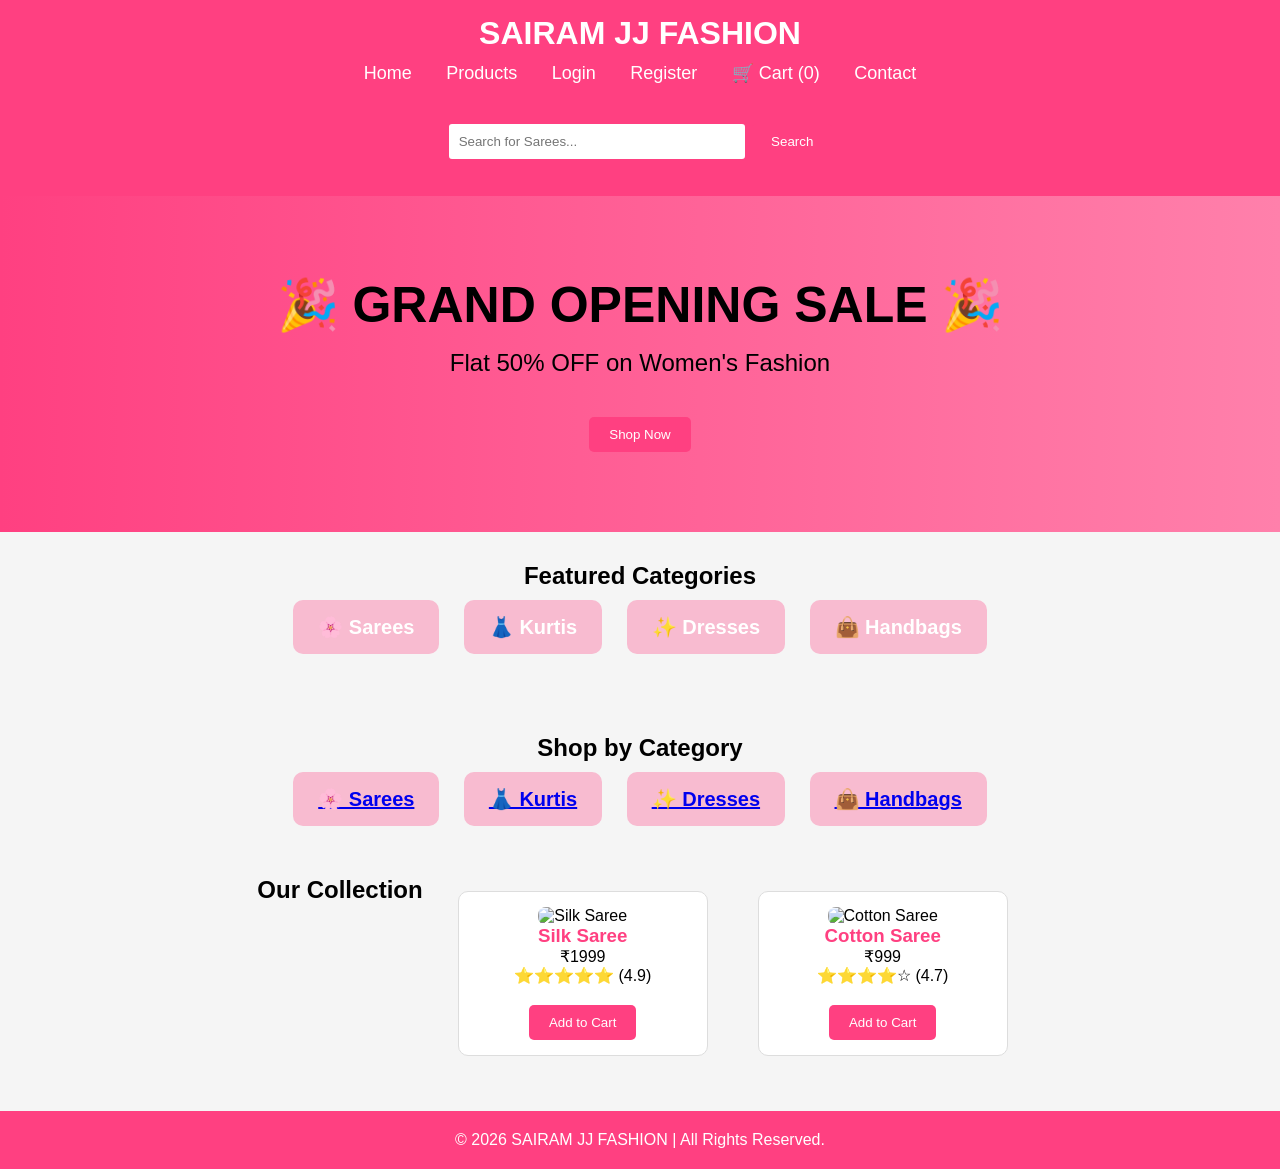
==== index.html @ 28241c38 "Add files via upload" ====
<!DOCTYPE html>
<html>
<head>
    <title>SAIRAM JJ FASHION</title>
    <link rel="stylesheet" href="style.css">
</head>

<body>

<header>
    <h1>SAIRAM JJ FASHION</h1>

    <nav>
        <a href="index.html">Home</a>
        <a href="pages/products.html">Products</a>
        <a href="pages/login.html">Login</a>
        <a href="pages/register.html">Register</a>
        <a href="pages/cart.html">🛒 Cart (<span id="cartCount">0</span>)</a>
        <a href="pages/contact.html">Contact</a>
    </nav>

    <div class="search-box">
        <input type="text" id="searchBox" placeholder="Search for Sarees...">
        <button onclick="searchProduct()">Search</button>
    </div>
</header>

<section class="hero">
    <h2>🎉 GRAND OPENING SALE 🎉</h2>
    <p>Flat 50% OFF on Women's Fashion</p>
    <button onclick="shopNow()">Shop Now</button>
</section>
<section class="featured">

    <h2>Featured Categories</h2>

    <div class="category-box">
        🌸 Sarees
    </div>

    <div class="category-box">
        👗 Kurtis
    </div>

    <div class="category-box">
        ✨ Dresses
    </div>

    <div class="category-box">
        👜 Handbags
    </div>

</section>

<section class="categories">
    <h2>Shop by Category</h2>

    <div class="category-box">
        <a href="pages/sarees.html">🌸 Sarees</a>
    </div>

    <div class="category-box">
        <a href="pages/kurtis.html">👗 Kurtis</a>
    </div>

    <div class="category-box">
        <a href="pages/dresses.html">✨ Dresses</a>
    </div>

    <div class="category-box">
        <a href="pages/handbags.html">👜 Handbags</a>
    </div>
</section>

<section class="products">

    <h2>Our Collection</h2>

    <div class="product-card">
        <img src="images/saree1.webp" alt="Silk Saree">
        <h3>Silk Saree</h3>
        <p>₹1999</p>
        <p>⭐⭐⭐⭐⭐ (4.9)</p>
        <button onclick="addToCart('Silk Saree')">Add to Cart</button>
    </div>

    <div class="product-card">
        <img src="images/saree2.webp" alt="Cotton Saree">
        <h3>Cotton Saree</h3>
        <p>₹999</p>
        <p>⭐⭐⭐⭐☆ (4.7)</p>
        <button onclick="addToCart('Cotton Saree')">Add to Cart</button>
    
    </div>

</section>

<footer>
    <p>© 2026 SAIRAM JJ FASHION | All Rights Reserved.</p>
</footer>

<script src="script.js"></script>

</body>
</html>
---- style.css ----
*{
    margin: 0;
    padding: 0;
    box-sizing: border-box;
    font-family: Arial,sans-serif;
}
body{
    background:#f5f5f5;

}
header{
    background: #ff4081;
    color: white;
    padding: 15px;
    text-align: center;

}
nav{
    margin-top: 10px;

}
nav a{
    color: white;
    text-decoration: none;
    margin: 0 15px;
    font-size: 18px;


}
.hero{
    text-align: center;
    padding: 80px;
    background: linear-gradient(to right,#ff4081,#ff80ab);
    colour:white;

}
.hero h2{
    font-size: 50px;
    margin-bottom:15px ;

}
.hero p{
    font-size:24px;
    margin-bottom:20px;
}
button{
    margin-top: 20px;
    padding: 10px 20px;
    background: #ff4081;
    color: white;
    border: none;
    border-radius: 5px;
    cursor: pointer;

}
button:hover{
    background: #e91e63;
}
.search-box{
    text-align:center;
    margin:20px;
}

.search-box input{
    width:300px;
    padding:10px;
    border:2px solid #ff4081;
    border-radius:5px;
}

.search-box button{
    padding:10px 20px;
}
.product-card:hover{
    transfor:scale(1.05);
    transition:0.3s;
}
.product-card h3{
    color:#ff4081;
}
footer{
    background: #ff4081;
    color: white;
    text-align: center;
    padding: 20px;
    margin-top: 40px;

}
.categories{
    text-align:center;
    padding:40px;
}

.category-box{
    display:inline-block;
    background:#ff4081;
    color:white;
    padding:20px 30px;
    margin:15px;
    border-radius:10px;
    font-size:20px;
    cursor:pointer;
}

.category-box:hover{
    background:#e91e63;
    transform:scale(1.05);
    transition:0.3s;
}
.login-box{
    width:350px;
    margin:60px auto;
    background:white;
    padding:30px;
    border-radius:10px;
    box-shadow:0 0 10px gray;
    text-align:center;
}

.login-box input{
    width:90%;
    padding:12px;
    margin:10px 0;
    border:1px solid #ccc;
    border-radius:5px;
}

.login-box button{
    width:100%;
    padding:12px;
    background:#ff4081;
    color:white;
    border:none;
    border-radius:5px;
    cursor:pointer;
}

.login-box button:hover{
    background:#e91e63;
}
.products{
    display:flex;
    flex-wrap:wrap;
    justify-content:center;
    gap:20px;
}

.product-card{
    width:250px;
}
.product-card {
    width: 250px;
    border: 1px solid #ddd;
    padding: 15px;
    margin: 15px;
    text-align: center;
    display: inline-block;
    background: white;
    border-radius: 10px;
}

.product-card img {
    width: 200px;
    height: 250px;
    object-fit: cover;
    border-radius: 8px;
}
.featured {
    text-align: center;
    padding: 30px;
}

.category-box {
    display: inline-block;
    background-color: #f8bbd0;
    padding: 15px 25px;
    margin: 10px;
    border-radius: 10px;
    font-weight: bold;
    cursor: pointer;
}

.category-box:hover {
    background-color: #e91e63;
    color: white;
}
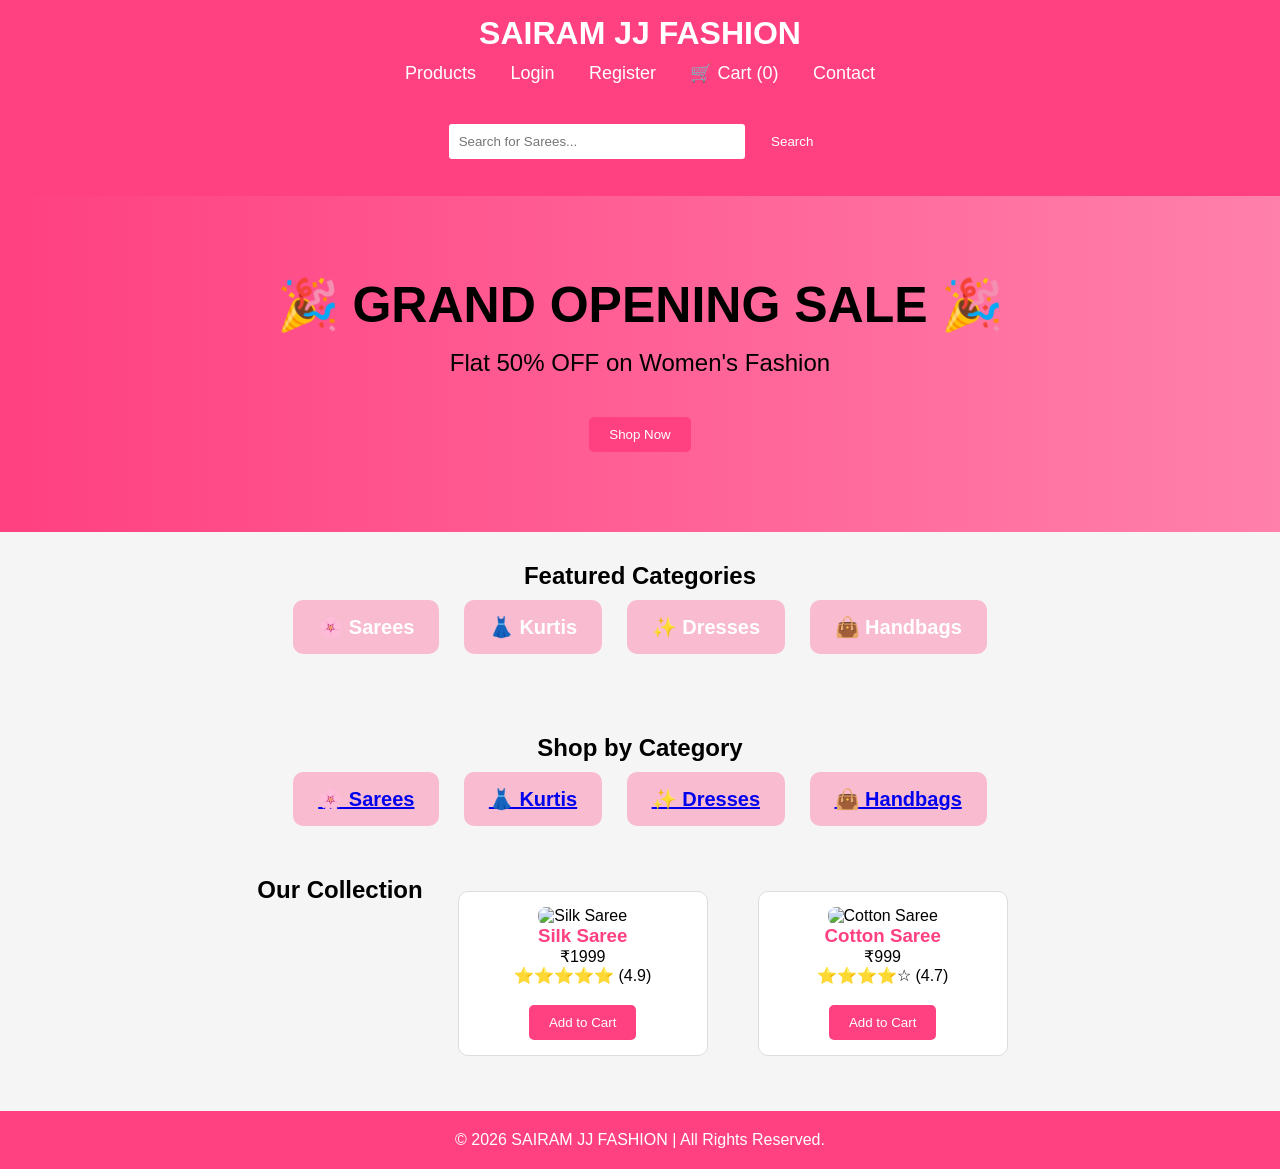
==== commit d61f70ee: "Update index.html" ====
--- a/index.html
+++ b/index.html
@@ -9,15 +9,14 @@
 
 <header>
     <h1>SAIRAM JJ FASHION</h1>
+    <nav>
+        <a href="products.html">Products</a>
+<a href="login.html">Login</a>
+<a href="register.html">Register</a>
+<a href="cart.html">🛒 Cart (<span id="cartCount">0</span>)</a>
+<a href="contact.html">Contact</a>
+    </nav>
 
-    <nav>
-        <a href="index.html">Home</a>
-        <a href="pages/products.html">Products</a>
-        <a href="pages/login.html">Login</a>
-        <a href="pages/register.html">Register</a>
-        <a href="pages/cart.html">🛒 Cart (<span id="cartCount">0</span>)</a>
-        <a href="pages/contact.html">Contact</a>
-    </nav>
 
     <div class="search-box">
         <input type="text" id="searchBox" placeholder="Search for Sarees...">
@@ -102,4 +101,4 @@
 <script src="script.js"></script>
 
 </body>
-</html>+</html>
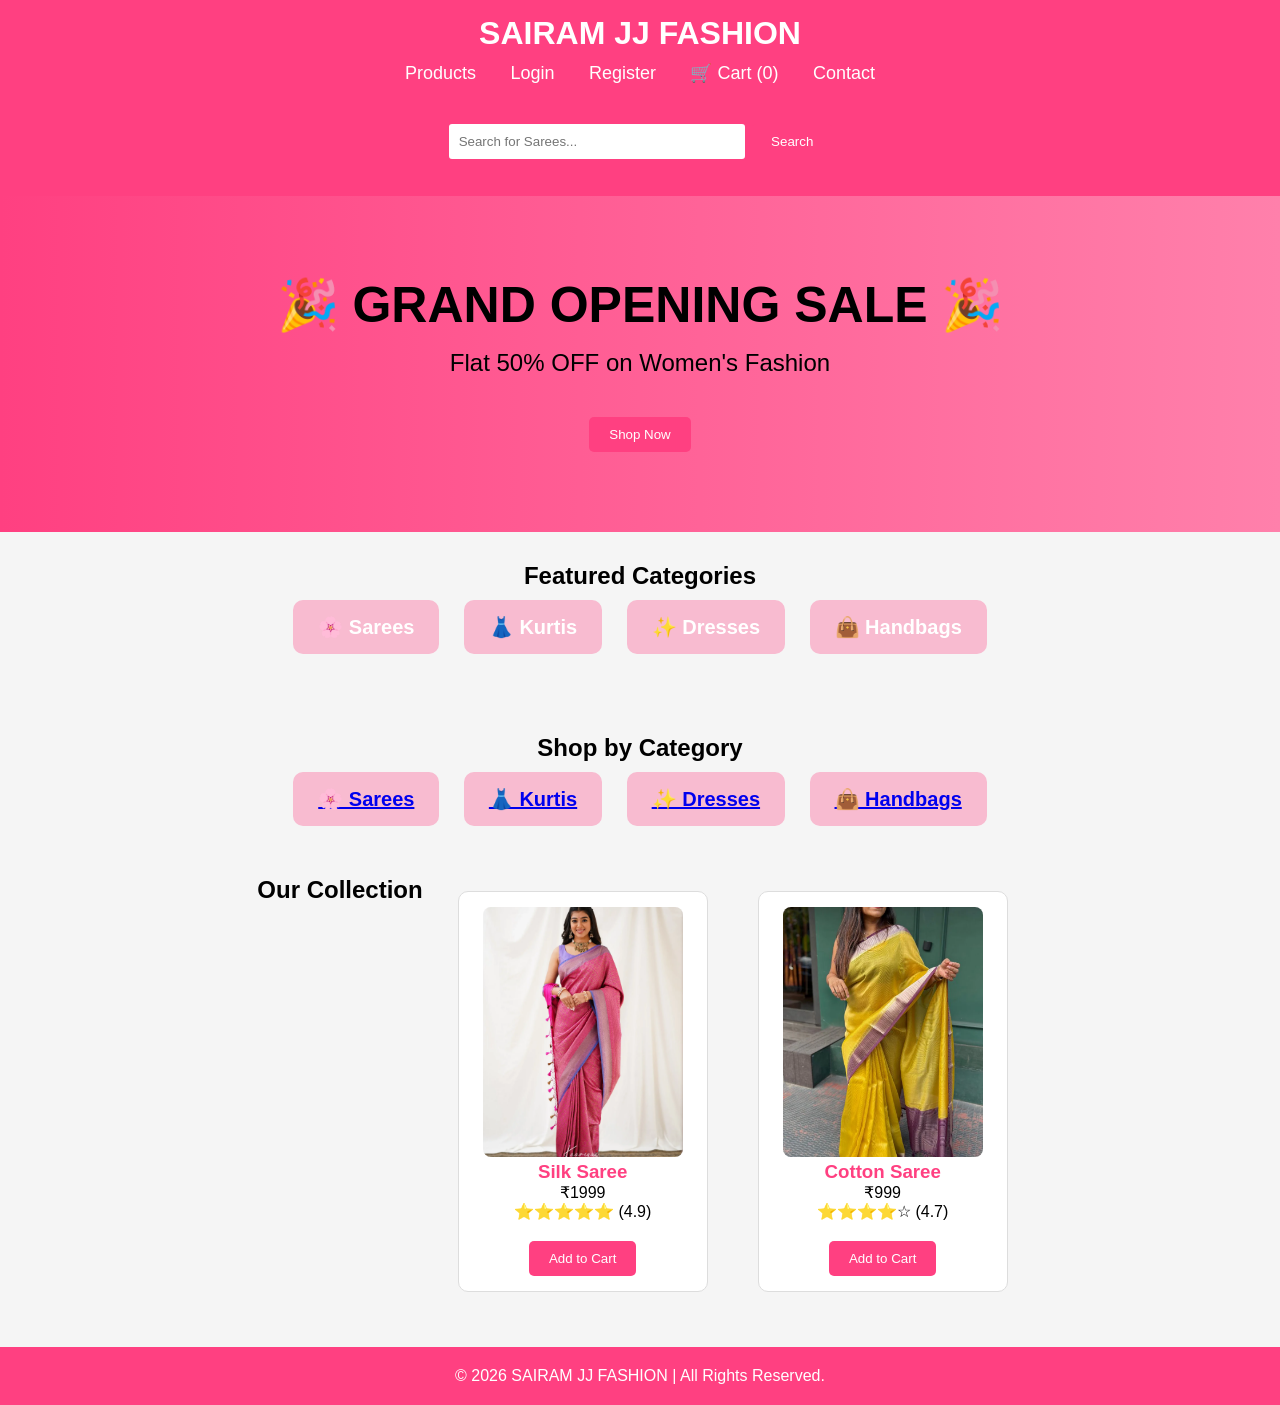
==== commit 9976e17f: "Update index.html" ====
--- a/index.html
+++ b/index.html
@@ -76,7 +76,7 @@
     <h2>Our Collection</h2>
 
     <div class="product-card">
-        <img src="images/saree1.webp" alt="Silk Saree">
+        <img src="saree1.webp" alt="Silk Saree">
         <h3>Silk Saree</h3>
         <p>₹1999</p>
         <p>⭐⭐⭐⭐⭐ (4.9)</p>
@@ -84,7 +84,7 @@
     </div>
 
     <div class="product-card">
-        <img src="images/saree2.webp" alt="Cotton Saree">
+        <img src="saree2.webp" alt="Cotton Saree">
         <h3>Cotton Saree</h3>
         <p>₹999</p>
         <p>⭐⭐⭐⭐☆ (4.7)</p>
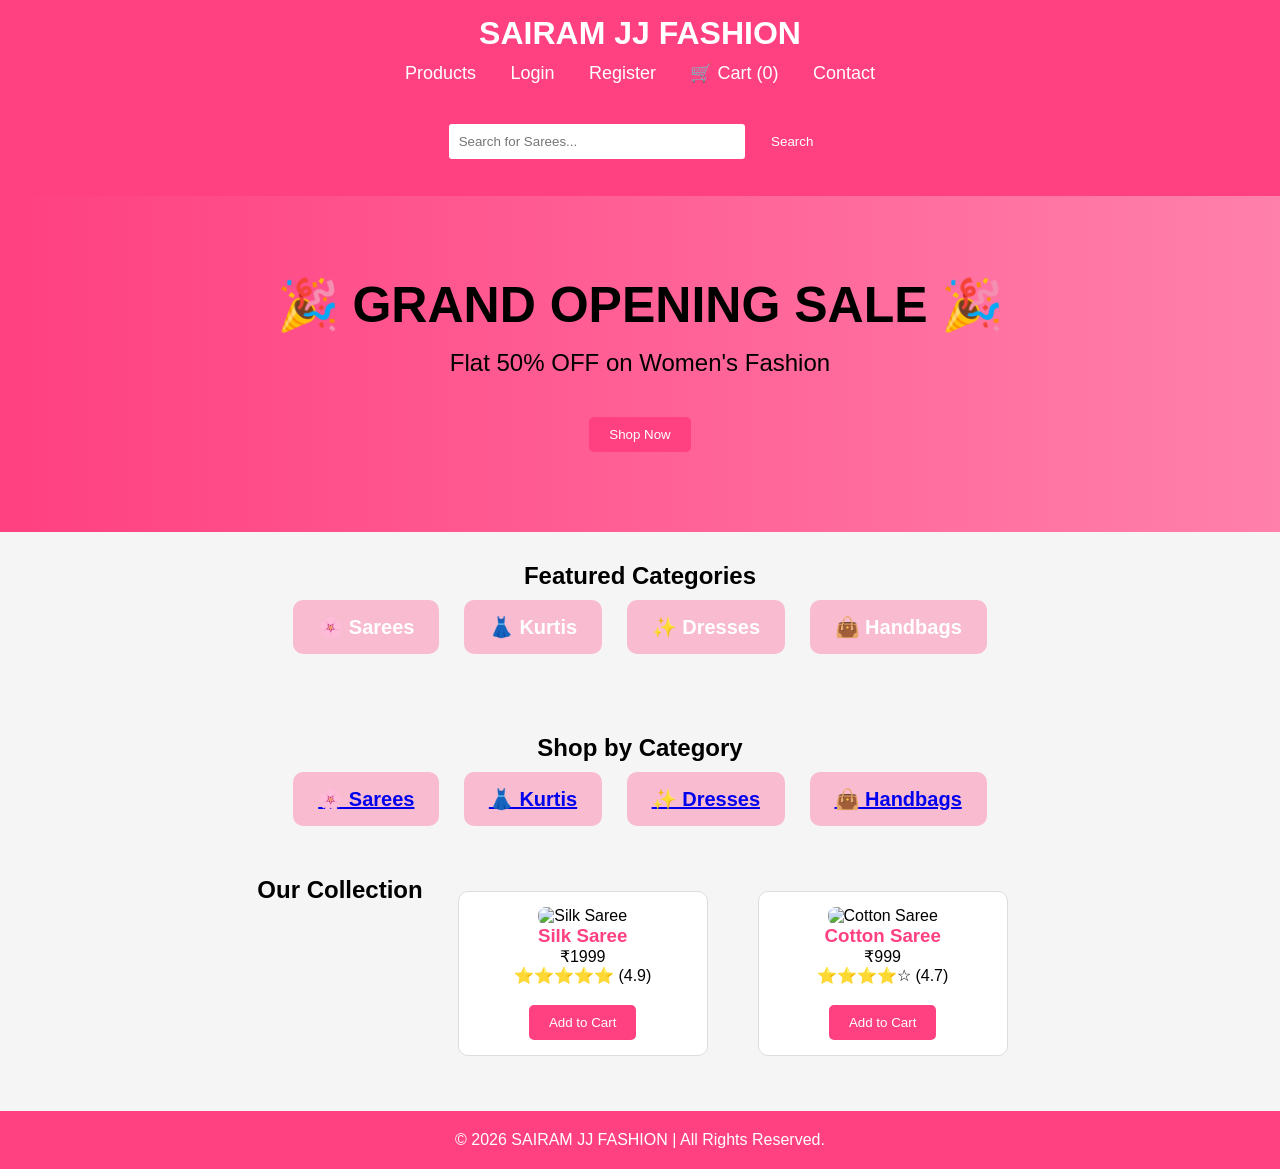
==== commit 0a1cbf7a: "Update index.html" ====
--- a/index.html
+++ b/index.html
@@ -55,19 +55,19 @@
     <h2>Shop by Category</h2>
 
     <div class="category-box">
-        <a href="pages/sarees.html">🌸 Sarees</a>
+        <a href="sarees.html">🌸 Sarees</a>
     </div>
 
     <div class="category-box">
-        <a href="pages/kurtis.html">👗 Kurtis</a>
+        <a href="kurtis.html">👗 Kurtis</a>
     </div>
 
     <div class="category-box">
-        <a href="pages/dresses.html">✨ Dresses</a>
+        <a href="dresses.html">✨ Dresses</a>
     </div>
 
     <div class="category-box">
-        <a href="pages/handbags.html">👜 Handbags</a>
+        <a href="handbags.html">👜 Handbags</a>
     </div>
 </section>
 
@@ -76,7 +76,7 @@
     <h2>Our Collection</h2>
 
     <div class="product-card">
-        <img src="saree1.webp" alt="Silk Saree">
+        <img src="images/saree1.webp" alt="Silk Saree">
         <h3>Silk Saree</h3>
         <p>₹1999</p>
         <p>⭐⭐⭐⭐⭐ (4.9)</p>
@@ -84,7 +84,7 @@
     </div>
 
     <div class="product-card">
-        <img src="saree2.webp" alt="Cotton Saree">
+        <img src="images/saree2.webp" alt="Cotton Saree">
         <h3>Cotton Saree</h3>
         <p>₹999</p>
         <p>⭐⭐⭐⭐☆ (4.7)</p>
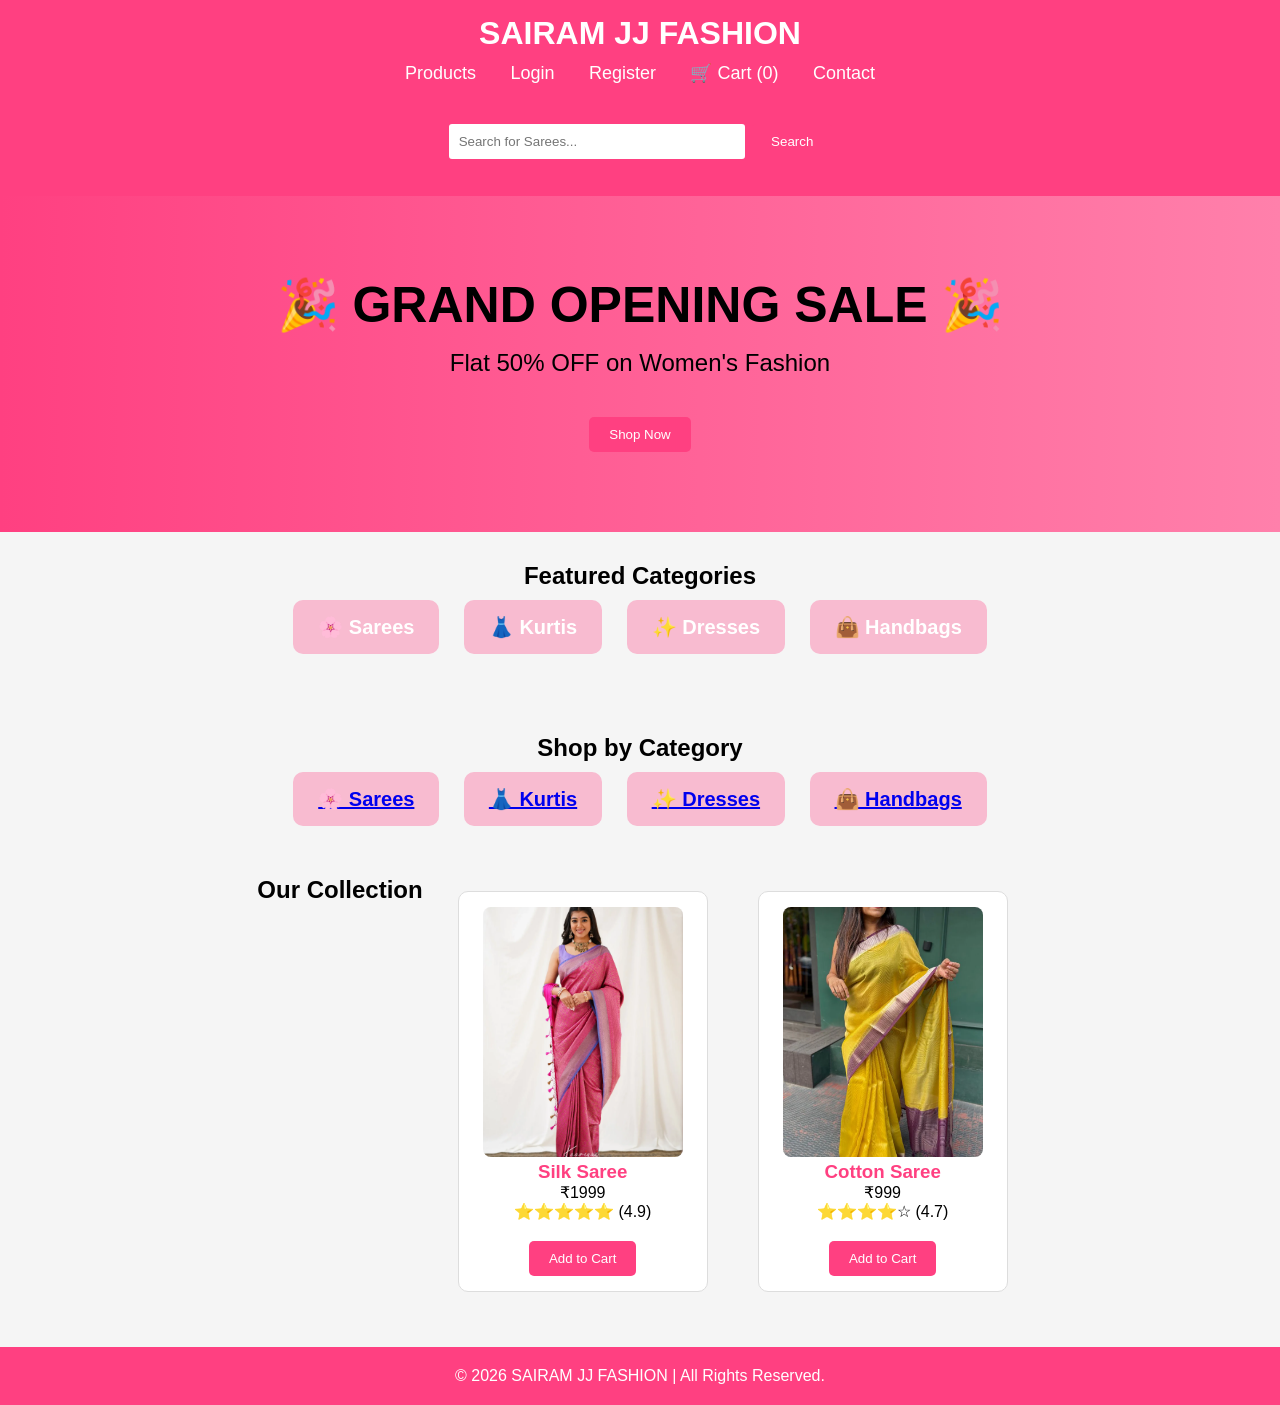
==== commit 3044d592: "Update index.html" ====
--- a/index.html
+++ b/index.html
@@ -76,7 +76,7 @@
     <h2>Our Collection</h2>
 
     <div class="product-card">
-        <img src="images/saree1.webp" alt="Silk Saree">
+        <img src="saree1.webp" alt="Silk Saree">
         <h3>Silk Saree</h3>
         <p>₹1999</p>
         <p>⭐⭐⭐⭐⭐ (4.9)</p>
@@ -84,7 +84,7 @@
     </div>
 
     <div class="product-card">
-        <img src="images/saree2.webp" alt="Cotton Saree">
+        <img src="saree2.webp" alt="Cotton Saree">
         <h3>Cotton Saree</h3>
         <p>₹999</p>
         <p>⭐⭐⭐⭐☆ (4.7)</p>
